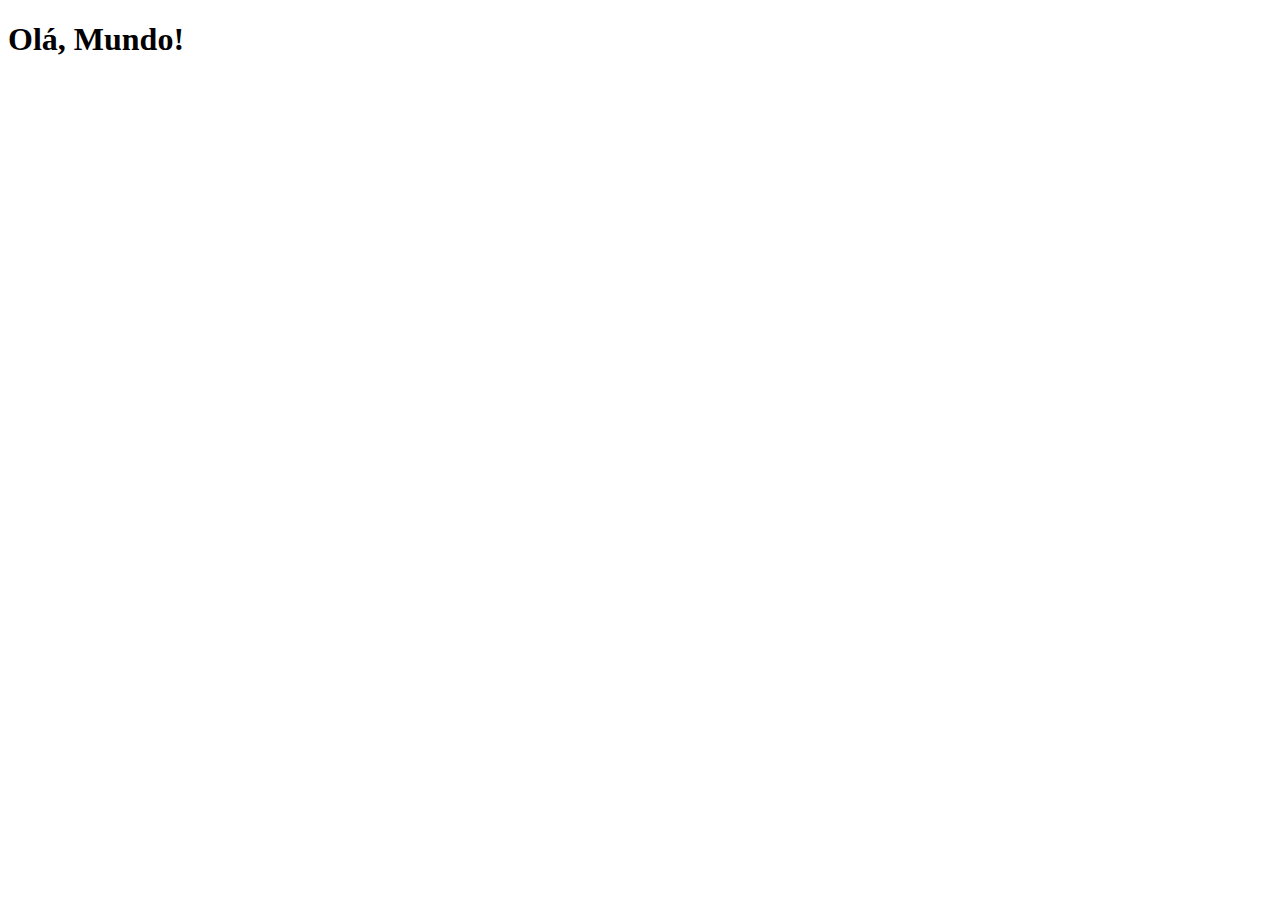
==== index.html @ d0d3db3b "atualz" ====
<!DOCTYPE html>
<html lang="pt-br">
<head>
    <meta charset="UTF-8">
    <meta http-equiv="X-UA-Compatible" content="IE=edge">
    <meta name="viewport" content="width=device-width, initial-scale=1.0">
    <link rel="shortcut icon" href="favicon.ico" type="image/x-icon">
    <title>Projeto Redes Sociais</title>
</head>
<body>
    <h1>Olá, Mundo!</h1>
</body>
</html>
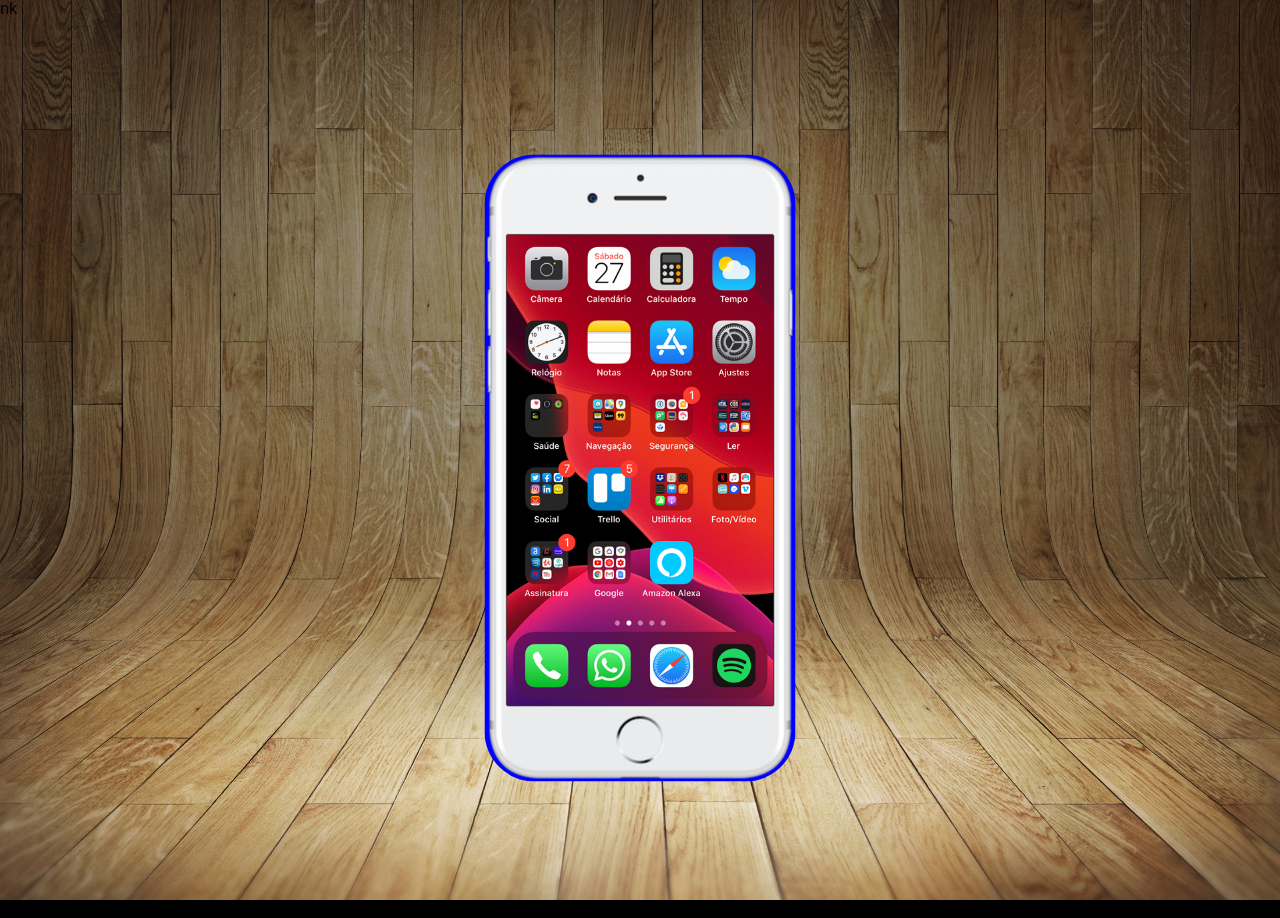
==== commit 15087433: "atualizando tela do iframe" ====
--- a/index.html
+++ b/index.html
@@ -4,10 +4,18 @@
     <meta charset="UTF-8">
     <meta http-equiv="X-UA-Compatible" content="IE=edge">
     <meta name="viewport" content="width=device-width, initial-scale=1.0">
-    <link rel="shortcut icon" href="favicon.ico" type="image/x-icon">
+    <link rel="shortcut icon" href="imagens/favicon.ico" type="image/x-icon">
+    <link rel="stylesheet" href="estilos/style.css">nk
     <title>Projeto Redes Sociais</title>
 </head>
 <body>
-    <h1>Olá, Mundo!</h1>
+    <main>
+        <section id="telefone">
+            <iframe src="home.html" frameborder="0" name="tela" id="tela"></iframe>
+        </section>
+        <section id="redes-sociais">
+
+        </section>
+    </main>
 </body>
 </html>--- a/estilos/style.css
+++ b/estilos/style.css
@@ -0,0 +1,45 @@
+@charset "UTF-8";
+
+* {
+    margin: 0px;
+    padding: 0px;
+    font-family: Arial, Helvetica, sans-serif;
+}
+
+html, body {
+    height: 100vh;
+    width: 100vw;
+    background-color: black;
+}
+
+body {
+    background: url('../imagens/fundo-madeira.jpg') no-repeat center center;
+    background-size: cover;
+    background-attachment: fixed;
+}
+
+main {
+    height: 100vh;
+    position: relative;
+}
+
+section#telefone {
+    position: absolute;
+    top: 50%;
+    left: 50%;
+    transform: translate(-50%, -50%);
+
+    height: 627px;
+    width: 311px;
+    background: blue url('../imagens/frame-iphone.png') no-repeat;
+    border-radius: 50px;
+}
+
+iframe#tela {
+    position: relative;
+    top: 80px;
+    left: 22px;
+    width: 267px;
+    height: 471px;
+    
+}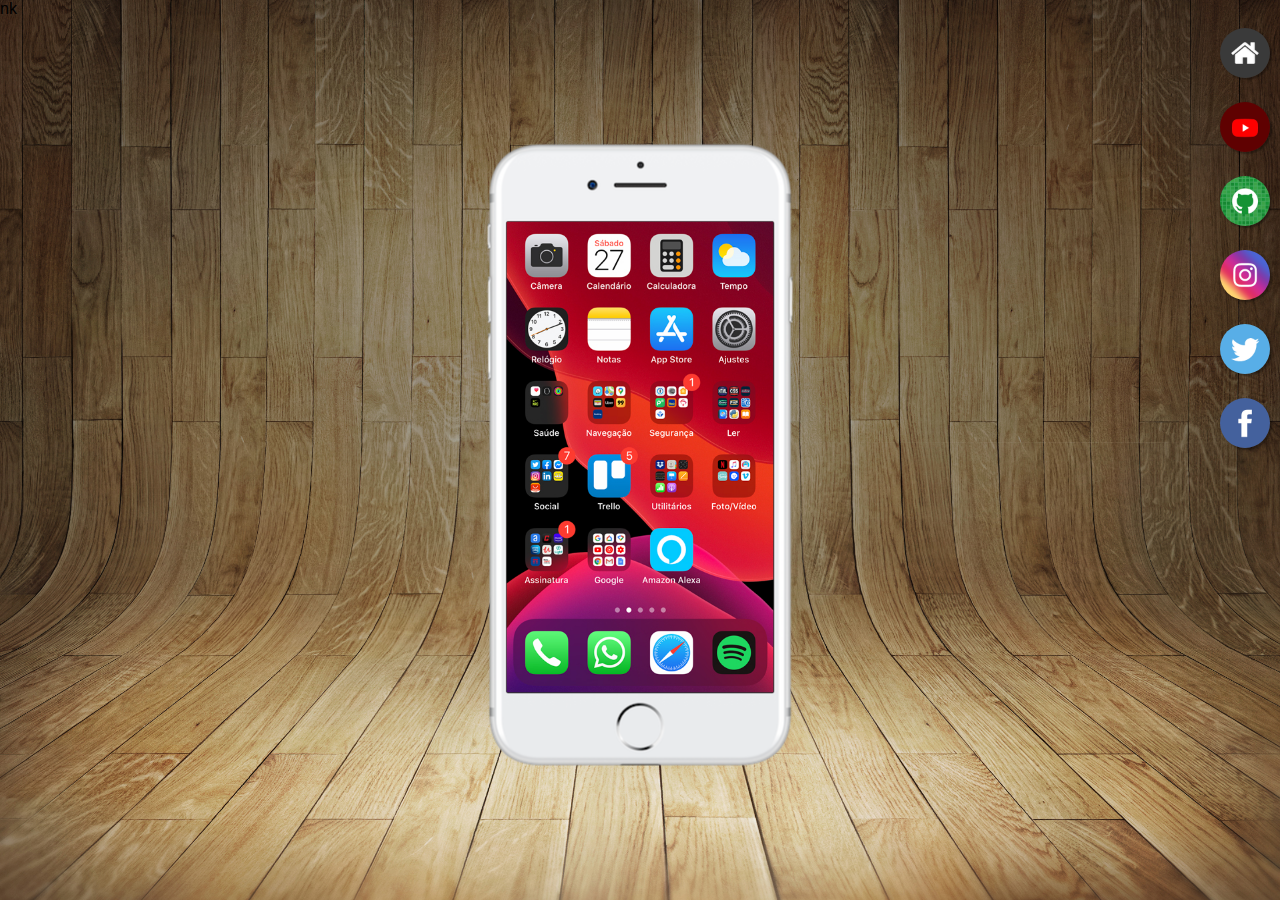
==== commit 60f9e7f8: "atualizando botoes da redes sociais" ====
--- a/index.html
+++ b/index.html
@@ -14,7 +14,12 @@
             <iframe src="home.html" frameborder="0" name="tela" id="tela"></iframe>
         </section>
         <section id="redes-sociais">
-
+            <a href="" target="tela"><img src="imagens/logo-home.jpg" alt="Home"></a><br>
+            <a href="" target="tela"><img src="imagens/logo-youtube.jpg" alt="YouTube"></a><br>
+            <a href="" target="tela"><img src="imagens/logo-github.jpg" alt="GitHub"></a><br>
+            <a href="" target="tela"><img src="imagens/logo-instagram.jpg" alt="Instagram"></a><br>
+            <a href="" target="tela"><img src="imagens/logo-twitter.jpg" alt="Twitter"></a><br>
+            <a href="" target="tela"><img src="imagens/logo-facebook.jpg" alt="Facebook"></a>
         </section>
     </main>
 </body>
--- a/estilos/style.css
+++ b/estilos/style.css
@@ -13,14 +13,15 @@
 }
 
 body {
-    background: url('../imagens/fundo-madeira.jpg') no-repeat center center;
+    background: url('../imagens/fundo-madeira.jpg') no-repeat top center;
     background-size: cover;
     background-attachment: fixed;
 }
 
 main {
-    height: 100vh;
     position: relative;
+    height: 97vh;
+    
 }
 
 section#telefone {
@@ -31,7 +32,7 @@
 
     height: 627px;
     width: 311px;
-    background: blue url('../imagens/frame-iphone.png') no-repeat;
+    background: rgba(0, 0, 255, 0) url('../imagens/frame-iphone.png') no-repeat;
     border-radius: 50px;
 }
 
@@ -41,5 +42,23 @@
     left: 22px;
     width: 267px;
     height: 471px;
-    
+}
+
+section#redes-sociais {
+    text-align: right;
+}
+
+section#redes-sociais img {
+    width: 50px;
+    margin: 10px;
+    border-radius: 50px;
+    box-shadow: 2px 2px 2px rgba(0, 0, 0, 0.344);
+    box-sizing: border-box; /*para a borda fazer parte do objeto*/
+}
+
+section#redes-sociais img:hover {
+    border: 2px solid white;
+    transform: translate(-3px, -3px);
+    box-shadow: 5px 5px 10px rgba(0, 0, 0, 0.614);
+    transition: transform .3s, border 1s ;
 }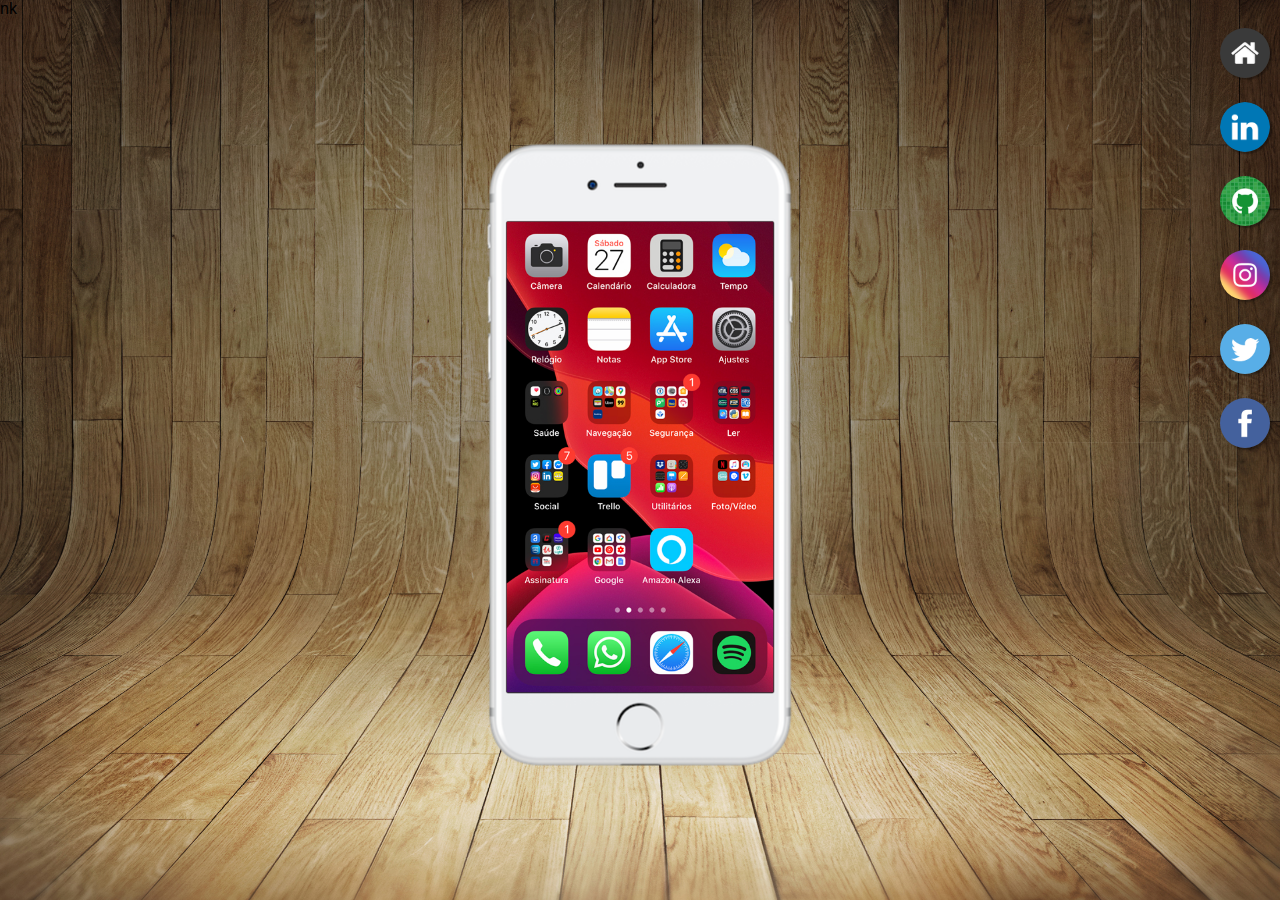
==== commit 6ad47416: "atualizando projeto redes sociais" ====
--- a/index.html
+++ b/index.html
@@ -14,12 +14,12 @@
             <iframe src="home.html" frameborder="0" name="tela" id="tela"></iframe>
         </section>
         <section id="redes-sociais">
-            <a href="" target="tela"><img src="imagens/logo-home.jpg" alt="Home"></a><br>
-            <a href="" target="tela"><img src="imagens/logo-youtube.jpg" alt="YouTube"></a><br>
-            <a href="" target="tela"><img src="imagens/logo-github.jpg" alt="GitHub"></a><br>
-            <a href="" target="tela"><img src="imagens/logo-instagram.jpg" alt="Instagram"></a><br>
-            <a href="" target="tela"><img src="imagens/logo-twitter.jpg" alt="Twitter"></a><br>
-            <a href="" target="tela"><img src="imagens/logo-facebook.jpg" alt="Facebook"></a>
+            <a href="home.html" target="tela"><img src="imagens/logo-home.jpg" alt="Home"></a><br>
+            <a href="linkedin.html" target="tela"><img src="imagens/linkedin_logo.png" alt="Linkedin"></a><br>
+            <a href="github.html" target="tela"><img src="imagens/logo-github.jpg" alt="GitHub"></a><br>
+            <a href="instagram.html" target="tela"><img src="imagens/logo-instagram.jpg" alt="Instagram"></a><br>
+            <a href="twitter.html" target="tela"><img src="imagens/logo-twitter.jpg" alt="Twitter"></a><br>
+            <a href="facebook.html" target="tela"><img src="imagens/logo-facebook.jpg" alt="Facebook"></a>
         </section>
     </main>
 </body>
